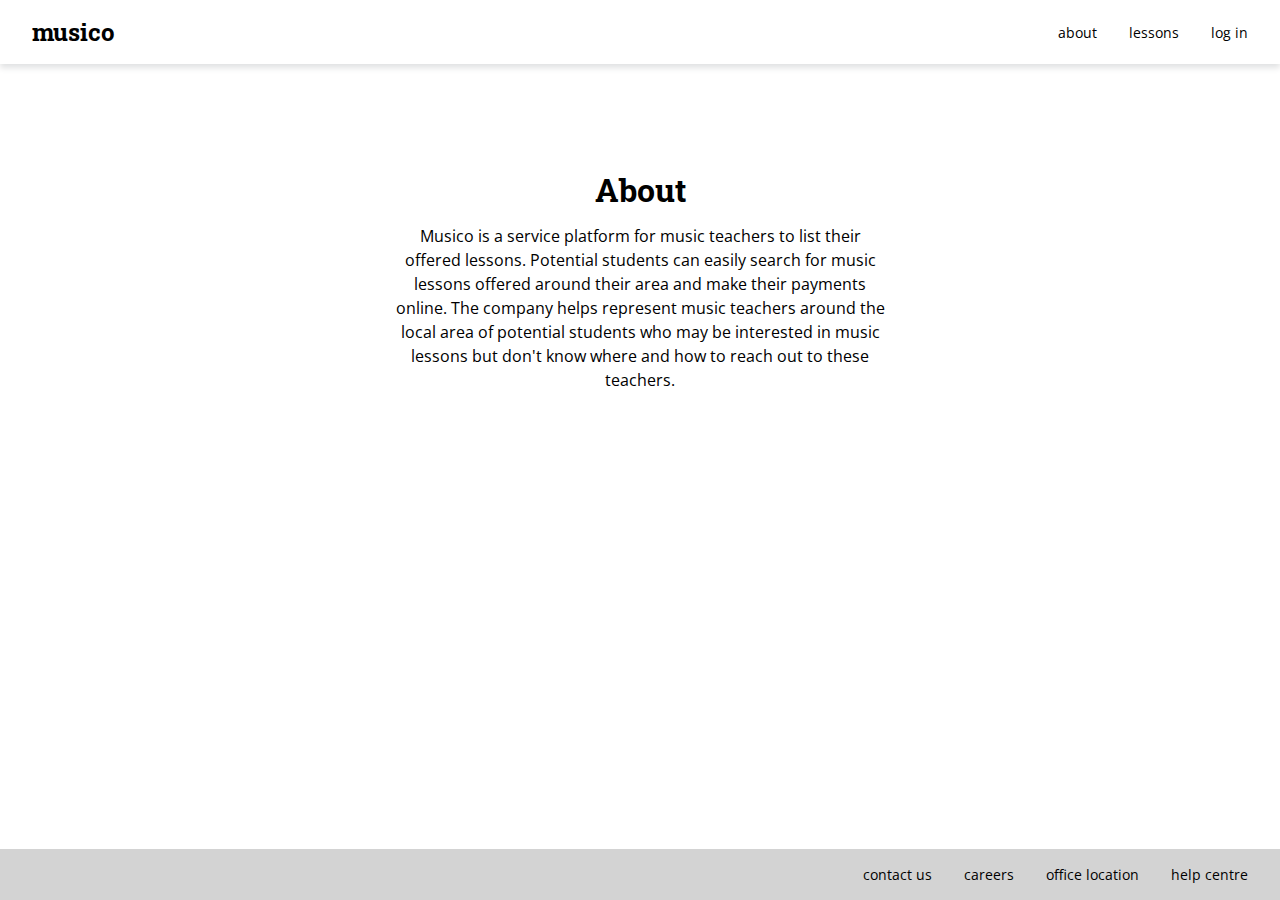
==== about.html @ 7012572d "Created about page with a description of Musico" ====
<!DOCTYPE html>
<html lang="en">

  <head>

    <meta charset="utf-8">
    <title>Musico - About </title>

    <link href="css/atoms.css" rel="stylesheet">
    <link href="css/title.css" rel="stylesheet">
    <link href="css/nav.css" rel="stylesheet">
    <link href="css/footer.css" rel="stylesheet">
    <link href="https://fonts.googleapis.com/css?family=Open+Sans" rel="stylesheet">
    <link href="https://fonts.googleapis.com/css?family=Roboto+Slab" rel="stylesheet">

    <link rel="stylesheet" href="https://cdnjs.cloudflare.com/ajax/libs/font-awesome/4.7.0/css/font-awesome.min.css">

  </head>

  <body>

    <nav class="header-nav">
      <a href="home.html" class="logo">musico</a>
      <div class="header-nav-group">
        <a href="article-template.html" class="nav-item">about</a>
        <a href="lessons.html" class="nav-item">lessons</a>
        <a href="" class="nav-item">log in</a>
      </div>
    </nav>

    <section>
      <h1 class="">About</h1>
        <p class="intro-paragraph">Musico is a service platform for music teachers to list their offered lessons. Potential students can easily search for music lessons offered around their area and make their payments online. The company helps represent music teachers around the local area of potential students who may be interested in music lessons but don't know where and how to reach out to these teachers.</p>
    </section>

    <footer class="footer-container">
      <div class="footer-items-group">
        <a href="contact.html" class="footer-item">contact us</a>
        <a href="#" class="footer-item">careers</a>
        <a href="#" class="footer-item">office location</a>
        <a href="#" class="footer-item">help centre</a>
    </footer>


  </body>

</html>
---- css/atoms.css ----
*, *::after, *::before {
  box-sizing: border-box;
}

body {
  font-family: 'Open Sans', sans-serif;
  margin: 0;
}

h1 {
  margin: 0;
  text-align: center;
  font-family: 'Roboto Slab', sans-serif;
}

h2 {
  font-family: 'Roboto Slab', serif;
  font-size: 1.2rem;
  font-weight: normal;
  margin: 0;
  color: #FFF;
}

h4 {
  margin:0;
  font-family: 'Roboto Slab', serif;
}

p {
  margin:0;
  font-size: 1rem;
  line-height: 1.5rem;
}

em {
  font-weight: bold;
  font-style: normal;
  font-family: 'Roboto Slab', serif;
}

.button {
  font-weight: bold;
  font-size: 1rem;
  display: inline-block;
  padding: 0.6em 1.05em;
  color: #FFF;
  background-color: #d35400;
  border-radius: .5em;
  text-decoration: none;
  -webkit-transition: background-color 0.2s ease-out;
  transition: background-color 0.2s ease-out;

  width: 100%;
  text-align: center;
}

.button:active, .button:hover, .button:focus {
  background-color: #e67e22;
}

.text-block-container {
  margin-left: 15%;
  margin-right: 15%;
}

.text-block {
  max-width: 44rem;
  margin-left: auto;
  margin-right: auto;
}
---- css/title.css ----
h1 {
  margin-top: 4rem;
  margin-left: 1rem;
  margin-right: 1rem;
  margin-bottom: 0.8rem;
}

.intro-paragraph {
  text-align: center;
  margin: 0;
  margin-left: 1rem;
  margin-right: 1rem;
  margin-bottom: 4rem;
  max-width: 31.25rem;
}

@media (min-width:26rem){
  .intro-paragraph {
      margin-left: auto;
      margin-right: auto;
  }
  h1 {
    margin-top: 6.5rem;
  }
}
---- css/nav.css ----
.nav-item {
  color: black;
  font-size: 0.9rem;
  text-decoration: none;
  -webkit-transition: color 0.2s ease-out;
  transition: color 0.2s ease-out;
}

.nav-item:hover, .nav-item:active, .nav-item:focus {
  color: #d35400;
}

.logo {
  font-family: 'Roboto Slab', sans-serif;
  color: black;
  font-size: 1.5rem;
  font-weight: bold;
  text-decoration: none;
  padding-top: 1rem;
  padding-bottom: 1rem;
  flex-basis: 100%;
  text-align: center;
}

.header-nav {
  display: -ms-flex;
  display: flex;

  -ms-flex-wrap: wrap;
  flex-wrap: wrap;

  box-shadow: 0px 4px 6px #e1e2e3;
}

.header-nav-group {
  display: -ms-flex;
  display: flex;

  -ms-flex-wrap: wrap;
  flex-wrap: wrap;

  flex-basis: 100%;
  padding-bottom: 0.4rem;
}

.nav-item {
  padding: 1rem;
  flex-basis: 100%;
  text-align: center;
}

@media(min-width: 26rem) {
  .logo {
    display:block;
    -ms-flex-grow: 2;
    flex-grow: 2;
    flex-basis: auto;
    text-align: left;
    margin-left: 2rem;
  }

  .header-nav-group {
    text-align: left;
    flex-basis: auto;
    margin-right: 1rem;
    padding-bottom: 0;
  }

  .nav-item {
    text-align: left;
    flex-basis: auto;

    /*centers content vertically*/
    margin-top: auto;
    margin-bottom: auto;
  }
}
---- css/footer.css ----
.footer-container {
  background: #d3d3d3;
  margin-top: 4rem;
}

.footer-items-group {
  display: -ms-flex;
  display: flex;

  -ms-flex-wrap: wrap;
  flex-wrap: wrap;

  justify-content:flex-end;

  margin-right: 1rem;
}

.footer-item {
  color: black;
  font-size: 0.9rem;
  text-decoration: none;
  -webkit-transition: color 0.2s ease-out;
  transition: color 0.2s ease-out;

  padding: 1rem;
}

.footer-item:active, .footer-item:hover, .footer-item:focus {
  color: #d35400;
}

@media(min-width: 26rem) {
  .footer-container {
    position:fixed;
    bottom: 0;
    left: 0;

    width: 100%;
  }
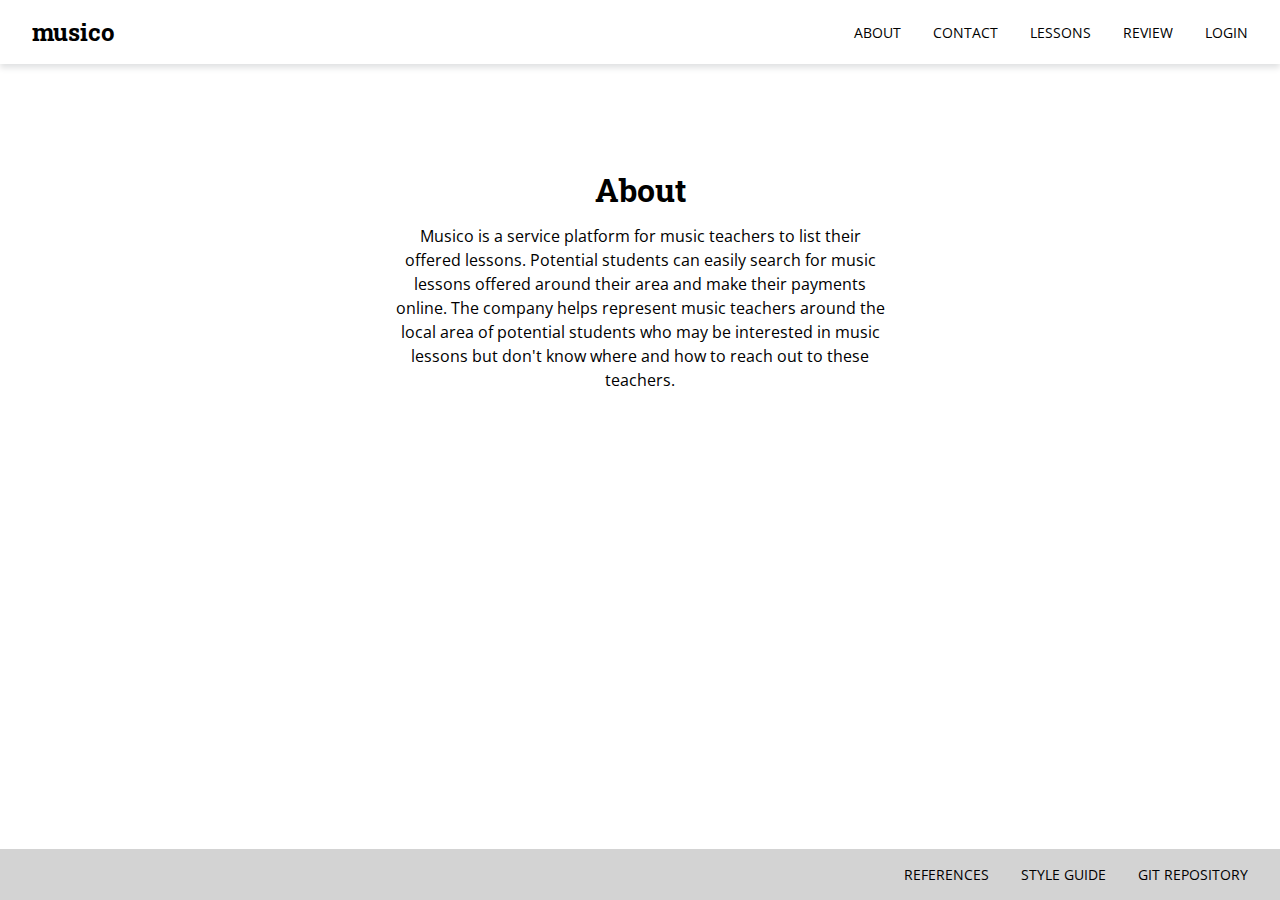
==== commit 7c6190d8: "Added new header and footer html" ====
--- a/about.html
+++ b/about.html
@@ -22,9 +22,11 @@
     <nav class="header-nav">
       <a href="home.html" class="logo">musico</a>
       <div class="header-nav-group">
-        <a href="article-template.html" class="nav-item">about</a>
-        <a href="lessons.html" class="nav-item">lessons</a>
-        <a href="" class="nav-item">log in</a>
+        <a href="about.html" class="nav-item">ABOUT</a>
+        <a href="contact.html" class="nav-item">CONTACT</a>
+        <a href="lessons.html" class="nav-item">LESSONS</a>
+        <a href="review.html" class="nav-item">REVIEW</a>
+        <a href="" class="nav-item">LOGIN</a>
       </div>
     </nav>
 
@@ -35,10 +37,9 @@
 
     <footer class="footer-container">
       <div class="footer-items-group">
-        <a href="contact.html" class="footer-item">contact us</a>
-        <a href="#" class="footer-item">careers</a>
-        <a href="#" class="footer-item">office location</a>
-        <a href="#" class="footer-item">help centre</a>
+        <a href="references.html" class="footer-item">REFERENCES</a>
+        <a href="#" class="footer-item">STYLE GUIDE</a>
+        <a href="#" class="footer-item">GIT REPOSITORY</a>
     </footer>
 
 
--- a/css/atoms.css
+++ b/css/atoms.css
@@ -30,6 +30,14 @@
   margin:0;
   font-size: 1rem;
   line-height: 1.5rem;
+}
+
+.rate {
+  margin-bottom: 1rem;
+}
+
+.detail-description {
+  margin-bottom: 2rem;
 }
 
 em {
@@ -65,6 +73,32 @@
 
 .text-block {
   max-width: 44rem;
+  margin-bottom: 1rem;
   margin-left: auto;
   margin-right: auto;
 }
+
+.in-text-link {
+  color: #d35400;
+  text-decoration: none;
+  font-size: 1.1rem;
+}
+
+.in-text-link:active, .in-text-link:hover, .in-text-link:focus {
+  color: #e67e22;
+}
+
+.checked {
+  color: orange;
+}
+
+.bullet-list {
+  list-style-type: square;
+  line-height: 2rem;
+  margin-bottom: 2rem;
+}
+
+.centred-star-rating {
+  text-align: center;
+  margin-bottom: 2rem;
+}
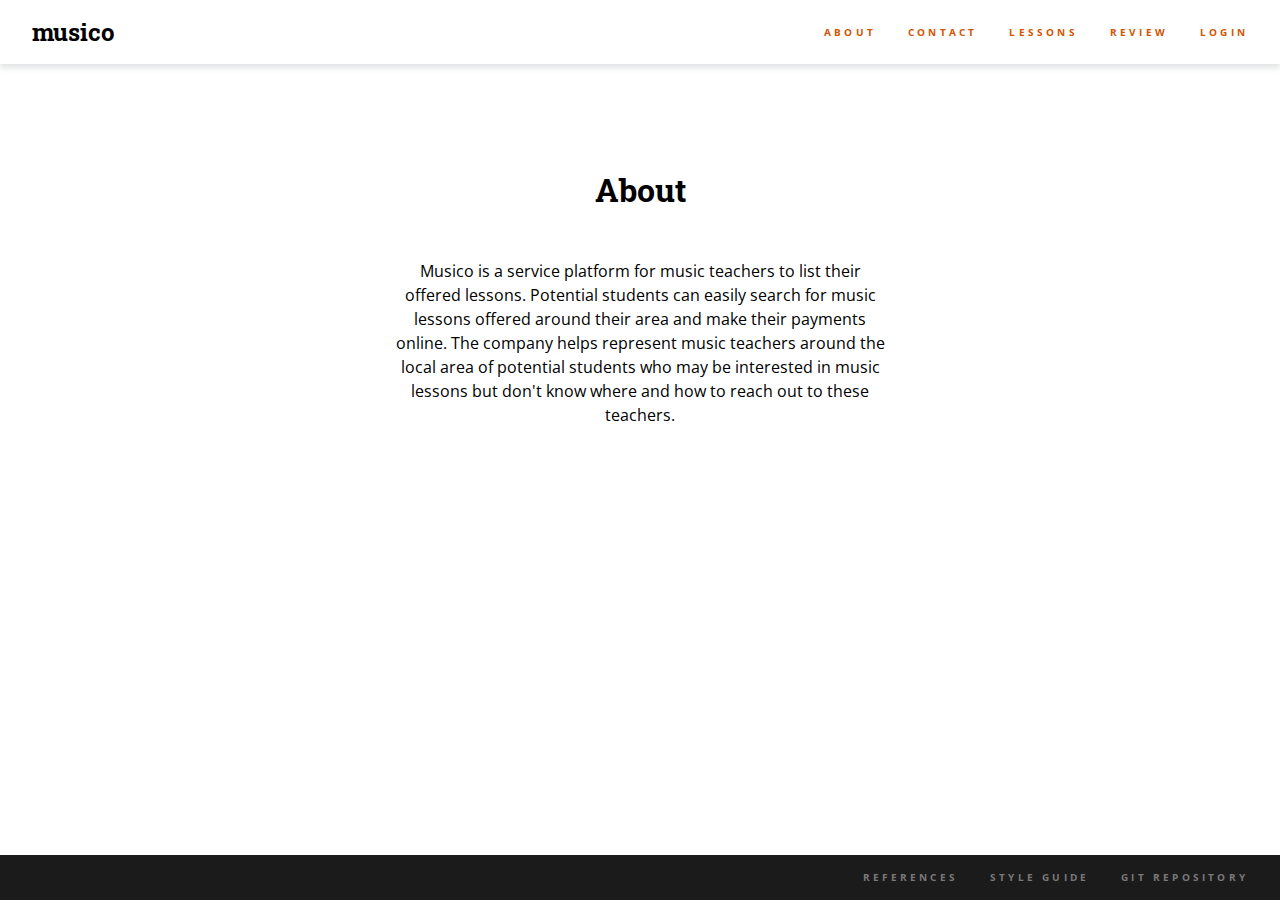
==== commit 5f019e79: "Edited header and footer html" ====
--- a/about.html
+++ b/about.html
@@ -24,7 +24,7 @@
       <div class="header-nav-group">
         <a href="about.html" class="nav-item">ABOUT</a>
         <a href="contact.html" class="nav-item">CONTACT</a>
-        <a href="lessons.html" class="nav-item">LESSONS</a>
+        <a href="#lessons" class="nav-item">LESSONS</a>
         <a href="review.html" class="nav-item">REVIEW</a>
         <a href="" class="nav-item">LOGIN</a>
       </div>
@@ -38,8 +38,8 @@
     <footer class="footer-container">
       <div class="footer-items-group">
         <a href="references.html" class="footer-item">REFERENCES</a>
-        <a href="#" class="footer-item">STYLE GUIDE</a>
-        <a href="#" class="footer-item">GIT REPOSITORY</a>
+        <a href="styleguide.html" class="footer-item">STYLE GUIDE</a>
+        <a href="https://github.com/DomQuon/musico-styleguide" class="footer-item">GIT REPOSITORY</a>
     </footer>
 
 
--- a/css/atoms.css
+++ b/css/atoms.css
@@ -8,7 +8,8 @@
 }
 
 h1 {
-  margin: 0;
+  margin-top: 2rem;
+  margin-bottom: 3rem;
   text-align: center;
   font-family: 'Roboto Slab', sans-serif;
 }
@@ -19,6 +20,16 @@
   font-weight: normal;
   margin: 0;
   color: #FFF;
+}
+
+.sub-title {
+  font-family: 'Roboto Slab', serif;
+  font-size: 1.2rem;
+  font-weight: normal;
+  margin: 0;
+  color: black;
+  margin-bottom: 1rem;
+  text-align: center;
 }
 
 h4 {
@@ -32,12 +43,31 @@
   line-height: 1.5rem;
 }
 
+.bold {
+  font-weight: bold;
+  font-size: .8rem;
+  margin-bottom: 1rem;
+}
+
+.instructor {
+  font-weight: bolder;
+  font-size: 1.1rem;
+}
+
 .rate {
-  margin-bottom: 1rem;
+  margin-bottom: .7rem;
+}
+
+.reviews {
+  display: inline;
+  font-size: .6rem;
+  color: #797979;
 }
 
 .detail-description {
   margin-bottom: 2rem;
+  margin-top: 2rem;
+  max-width: 40rem;
 }
 
 em {
@@ -82,6 +112,9 @@
   color: #d35400;
   text-decoration: none;
   font-size: 1.1rem;
+
+  -webkit-transition: color 0.2s ease-out;
+  transition: color 0.2s ease-out;
 }
 
 .in-text-link:active, .in-text-link:hover, .in-text-link:focus {
--- a/css/title.css
+++ b/css/title.css
@@ -1,11 +1,45 @@
-h1 {
-  margin-top: 4rem;
+.intro {
+  position: relative;
+}
+
+.background {
+  width: 100%;
+  height: 100%;
+}
+
+.intro-content {
+  position: absolute;
+  width: 100%;
+}
+
+.intro-title {
+  color: black;
+  margin-top: 6rem;
+  margin-left: 1rem;
+  margin-right: 1rem;
+  margin-bottom: 0.8rem;
+}
+
+.intro-title-white {
+  color: white;
+  margin-top: 6rem;
   margin-left: 1rem;
   margin-right: 1rem;
   margin-bottom: 0.8rem;
 }
 
 .intro-paragraph {
+  color: black;
+  text-align: center;
+  margin: 0;
+  margin-left: 1rem;
+  margin-right: 1rem;
+  margin-bottom: 4rem;
+  max-width: 31.25rem;
+}
+
+.intro-paragraph-white {
+  color: white;
   text-align: center;
   margin: 0;
   margin-left: 1rem;
@@ -19,6 +53,13 @@
       margin-left: auto;
       margin-right: auto;
   }
+
+  .intro-paragraph-white {
+      margin-left: auto;
+      margin-right: auto;
+  }
+
+
   h1 {
     margin-top: 6.5rem;
   }
--- a/css/nav.css
+++ b/css/nav.css
@@ -1,13 +1,15 @@
 .nav-item {
-  color: black;
-  font-size: 0.9rem;
+  color: #d35400;
+  font-size: 0.6rem;
+  font-weight: bolder;
+  letter-spacing: .2rem;
   text-decoration: none;
   -webkit-transition: color 0.2s ease-out;
   transition: color 0.2s ease-out;
 }
 
 .nav-item:hover, .nav-item:active, .nav-item:focus {
-  color: #d35400;
+  color: #e67e22;
 }
 
 .logo {
--- a/css/footer.css
+++ b/css/footer.css
@@ -1,5 +1,5 @@
 .footer-container {
-  background: #d3d3d3;
+  background: #1B1B1B;
   margin-top: 4rem;
 }
 
@@ -16,8 +16,10 @@
 }
 
 .footer-item {
-  color: black;
-  font-size: 0.9rem;
+  color: #797979;
+  font-size: 0.6rem;
+  font-weight: bolder;
+  letter-spacing: .2rem;
   text-decoration: none;
   -webkit-transition: color 0.2s ease-out;
   transition: color 0.2s ease-out;
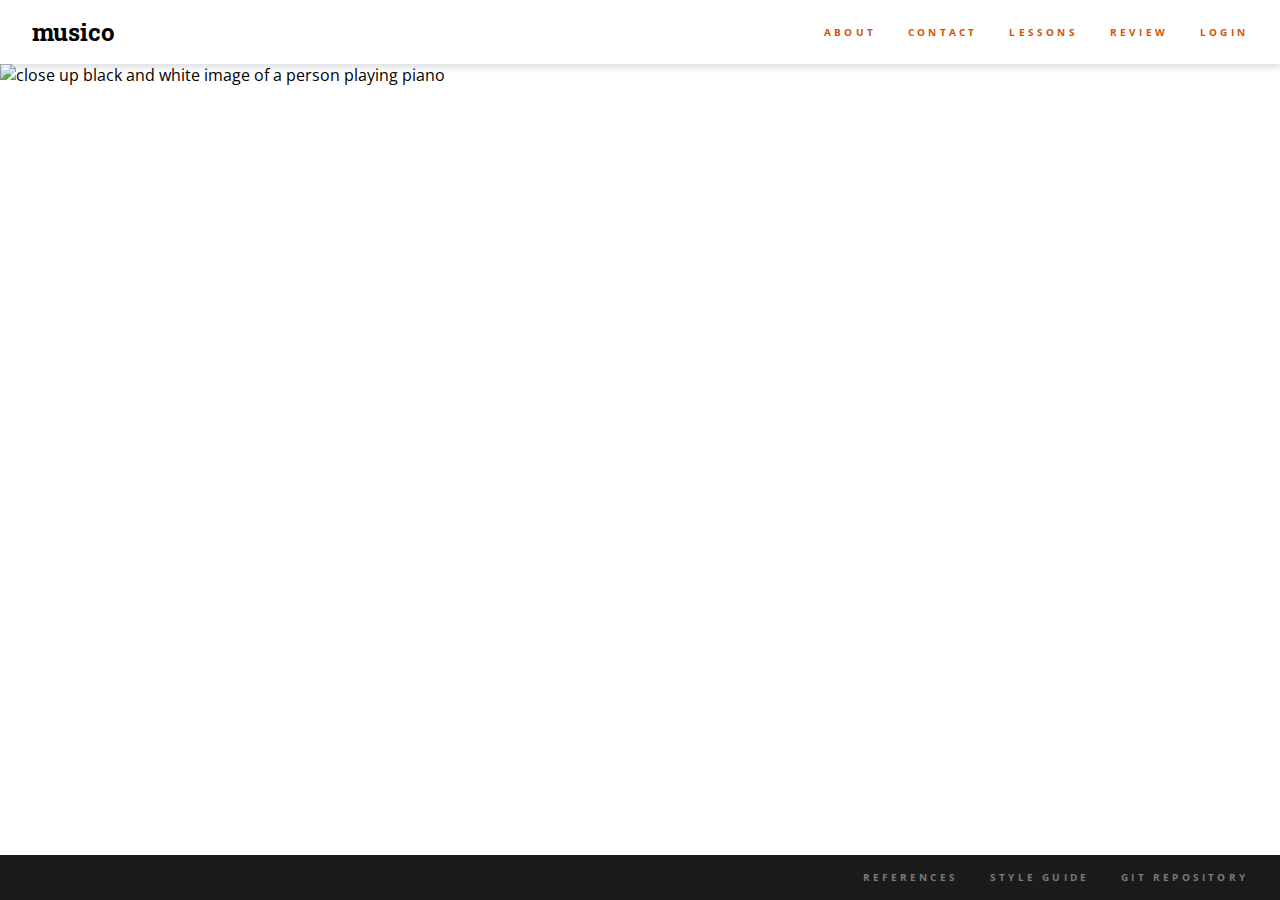
==== commit 2ca2c78f: "Added mobile viewport, edited header html, and edited about paragraph" ====
--- a/about.html
+++ b/about.html
@@ -4,6 +4,7 @@
   <head>
 
     <meta charset="utf-8">
+    <meta name="viewport" content="width=device-width, initial-scale=1">
     <title>Musico - About </title>
 
     <link href="css/atoms.css" rel="stylesheet">
@@ -24,15 +25,18 @@
       <div class="header-nav-group">
         <a href="about.html" class="nav-item">ABOUT</a>
         <a href="contact.html" class="nav-item">CONTACT</a>
-        <a href="#lessons" class="nav-item">LESSONS</a>
+        <a href="home.html#lessons" class="nav-item">LESSONS</a>
         <a href="review.html" class="nav-item">REVIEW</a>
         <a href="" class="nav-item">LOGIN</a>
       </div>
     </nav>
 
-    <section>
-      <h1 class="">About</h1>
-        <p class="intro-paragraph">Musico is a service platform for music teachers to list their offered lessons. Potential students can easily search for music lessons offered around their area and make their payments online. The company helps represent music teachers around the local area of potential students who may be interested in music lessons but don't know where and how to reach out to these teachers.</p>
+    <section class="intro">
+      <div class="intro-content">
+        <h1 class="intro-title-white">About Us</h1>
+        <p class="intro-paragraph-white">Musico is a service platform for music teachers to list their offered lessons. Potential students can easily search for music lessons offered around their area and make their payments online.</p>
+      </div>
+      <img class="background" src="images/about-splash.png" alt="close up black and white image of a person playing piano"/>
     </section>
 
     <footer class="footer-container">
--- a/css/atoms.css
+++ b/css/atoms.css
@@ -12,6 +12,13 @@
   margin-bottom: 3rem;
   text-align: center;
   font-family: 'Roboto Slab', sans-serif;
+}
+
+.left-h1 {
+  text-align: left;
+  margin-bottom: 1rem;
+  font-size: 1.5rem;
+  width: 100%;
 }
 
 h2 {
@@ -41,12 +48,23 @@
   margin:0;
   font-size: 1rem;
   line-height: 1.5rem;
+  width: 100%;
 }
 
-.bold {
+.label-top {
   font-weight: bold;
   font-size: .8rem;
   margin-bottom: 1rem;
+  margin-top: 8rem;
+  width:100%;
+}
+
+.label {
+  font-weight: bold;
+  font-size: .8rem;
+  margin-bottom: 1rem;
+  margin-top: 2rem;
+  width:100%;
 }
 
 .instructor {
@@ -70,6 +88,15 @@
   max-width: 40rem;
 }
 
+.summary-description {
+  width: 100%;
+}
+
+.total {
+  border-top: .1rem solid #797979;
+  margin-top: 2rem;
+}
+
 em {
   font-weight: bold;
   font-style: normal;
@@ -90,6 +117,7 @@
 
   width: 100%;
   text-align: center;
+  margin-bottom: 7rem;
 }
 
 .button:active, .button:hover, .button:focus {
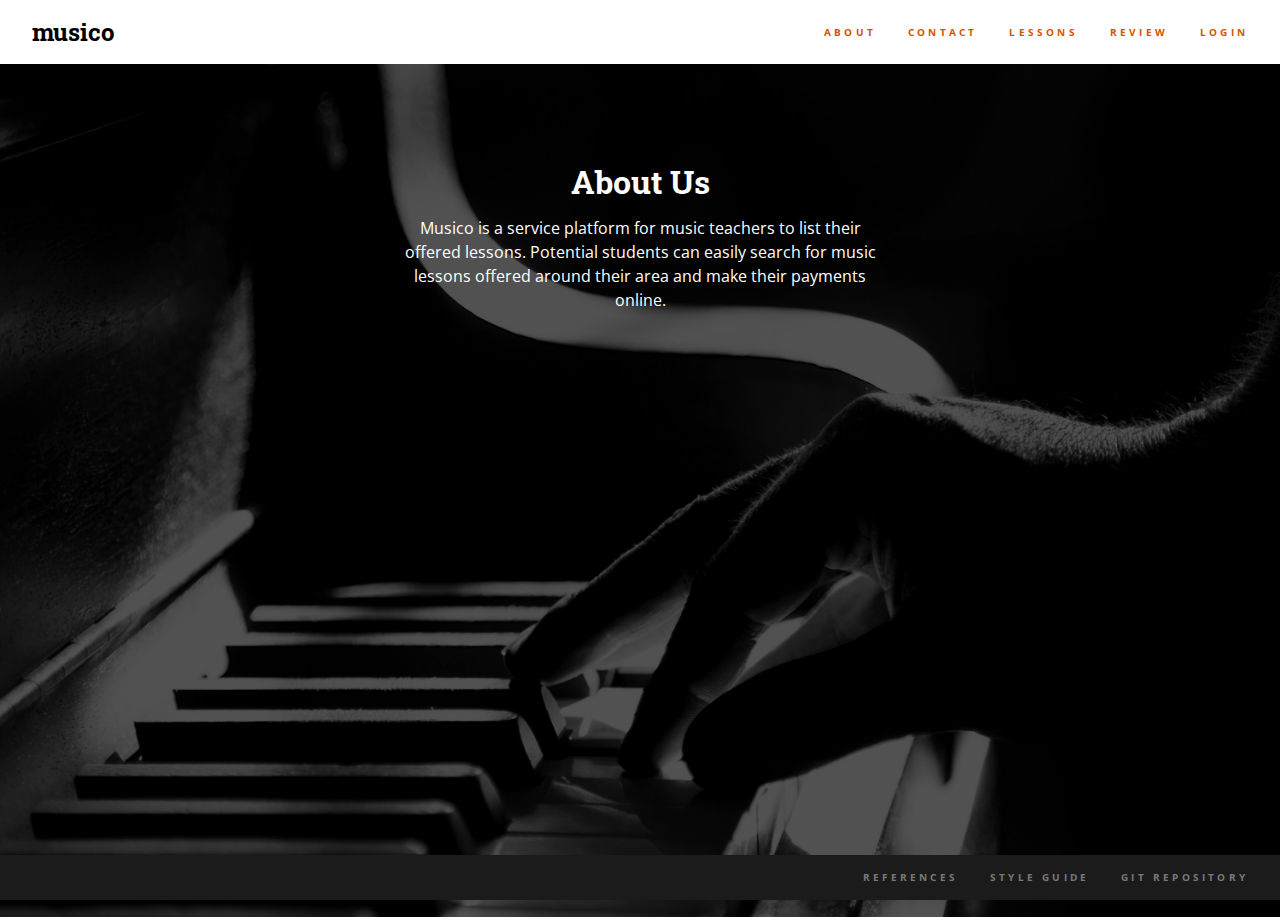
==== commit 3058fd46: "Html validation edits" ====
--- a/about.html
+++ b/about.html
@@ -44,6 +44,7 @@
         <a href="references.html" class="footer-item">REFERENCES</a>
         <a href="styleguide.html" class="footer-item">STYLE GUIDE</a>
         <a href="https://github.com/DomQuon/musico-styleguide" class="footer-item">GIT REPOSITORY</a>
+      </div>
     </footer>
 
 
--- a/css/atoms.css
+++ b/css/atoms.css
@@ -48,7 +48,6 @@
   margin:0;
   font-size: 1rem;
   line-height: 1.5rem;
-  width: 100%;
 }
 
 .label-top {
@@ -124,6 +123,27 @@
   background-color: #e67e22;
 }
 
+.button-full-width {
+  font-weight: bold;
+  font-size: 1rem;
+  display: inline-block;
+  padding: 0.6em 1.05em;
+  color: #FFF;
+  background-color: #d35400;
+  border-radius: .5em;
+  text-decoration: none;
+  -webkit-transition: background-color 0.2s ease-out;
+  transition: background-color 0.2s ease-out;
+
+  width: 100%;
+  text-align: center;
+  margin-bottom: 7rem;
+}
+
+.button-full-width:active, .button-full-width:hover, .button-full-width:focus {
+  background-color: #e67e22;
+}
+
 .text-block-container {
   margin-left: 15%;
   margin-right: 15%;
@@ -132,6 +152,13 @@
 .text-block {
   max-width: 44rem;
   margin-bottom: 1rem;
+  margin-left: auto;
+  margin-right: auto;
+}
+
+.text-block-bottom {
+  max-width: 44rem;
+  margin-bottom: 8rem;
   margin-left: auto;
   margin-right: auto;
 }
--- a/css/title.css
+++ b/css/title.css
@@ -48,6 +48,18 @@
   max-width: 31.25rem;
 }
 
+.intro-paragraph-event {
+  color: black;
+  font-weight: bolder;
+  text-align: center;
+  margin: 0;
+  margin-top: 4rem;
+  margin-left: 1rem;
+  margin-right: 1rem;
+  margin-bottom: 3rem;
+  max-width: 31.25rem;
+}
+
 @media (min-width:26rem){
   .intro-paragraph {
       margin-left: auto;
@@ -59,6 +71,12 @@
       margin-right: auto;
   }
 
+  .intro-paragraph-event {
+      margin-left: auto;
+      margin-right: auto;
+  }
+
+
 
   h1 {
     margin-top: 6.5rem;
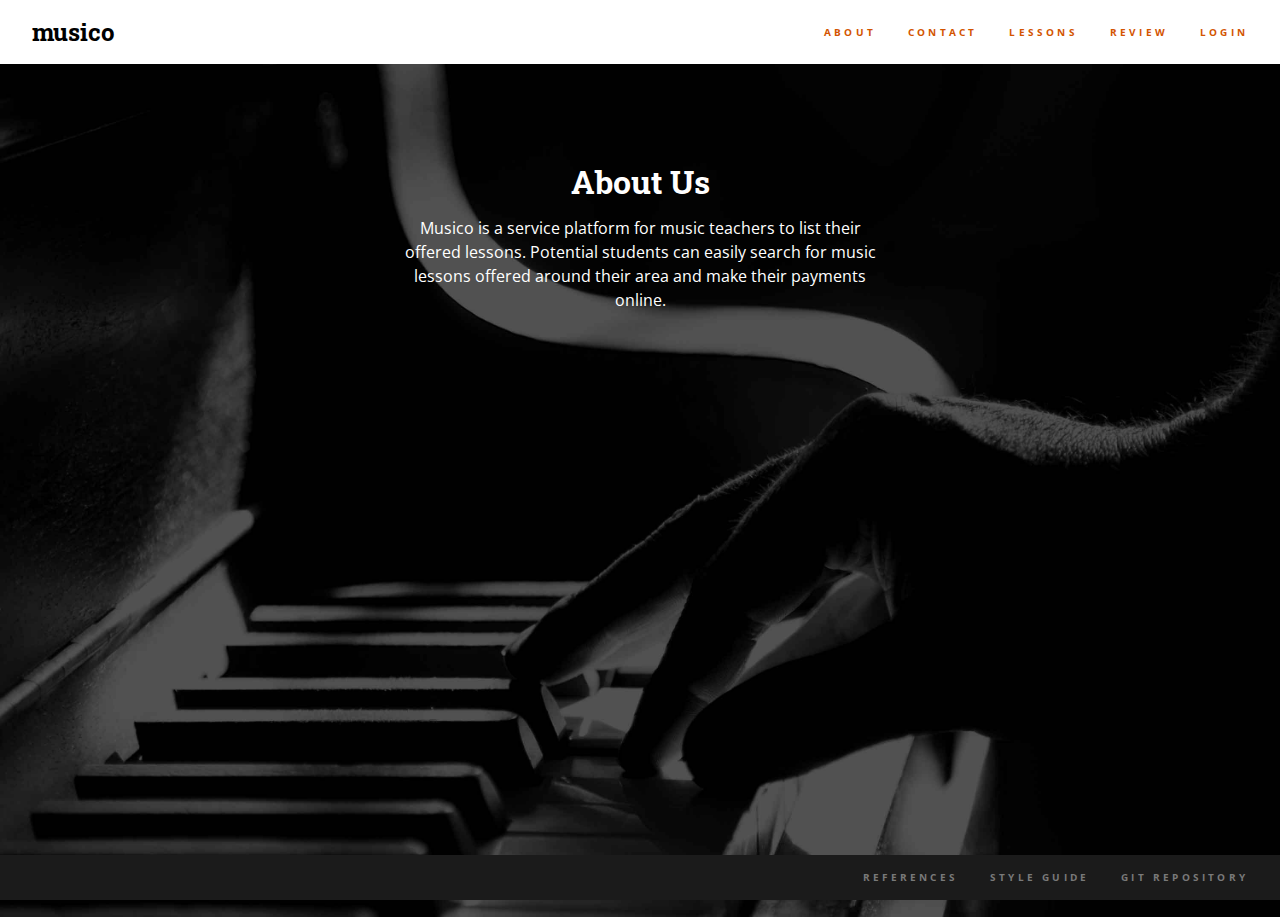
==== commit 339e64e2: "Swapped all pngs for jpgs in their image tags" ====
--- a/about.html
+++ b/about.html
@@ -21,11 +21,11 @@
   <body>
 
     <nav class="header-nav">
-      <a href="home.html" class="logo">musico</a>
+      <a href="index.html" class="logo">musico</a>
       <div class="header-nav-group">
         <a href="about.html" class="nav-item">ABOUT</a>
         <a href="contact.html" class="nav-item">CONTACT</a>
-        <a href="home.html#lessons" class="nav-item">LESSONS</a>
+        <a href="index.html#lessons" class="nav-item">LESSONS</a>
         <a href="review.html" class="nav-item">REVIEW</a>
         <a href="" class="nav-item">LOGIN</a>
       </div>
@@ -36,7 +36,7 @@
         <h1 class="intro-title-white">About Us</h1>
         <p class="intro-paragraph-white">Musico is a service platform for music teachers to list their offered lessons. Potential students can easily search for music lessons offered around their area and make their payments online.</p>
       </div>
-      <img class="background" src="images/about-splash.png" alt="close up black and white image of a person playing piano"/>
+      <img class="background" src="images/about-splash.jpg" alt="close up black and white image of a person playing piano"/>
     </section>
 
     <footer class="footer-container">
